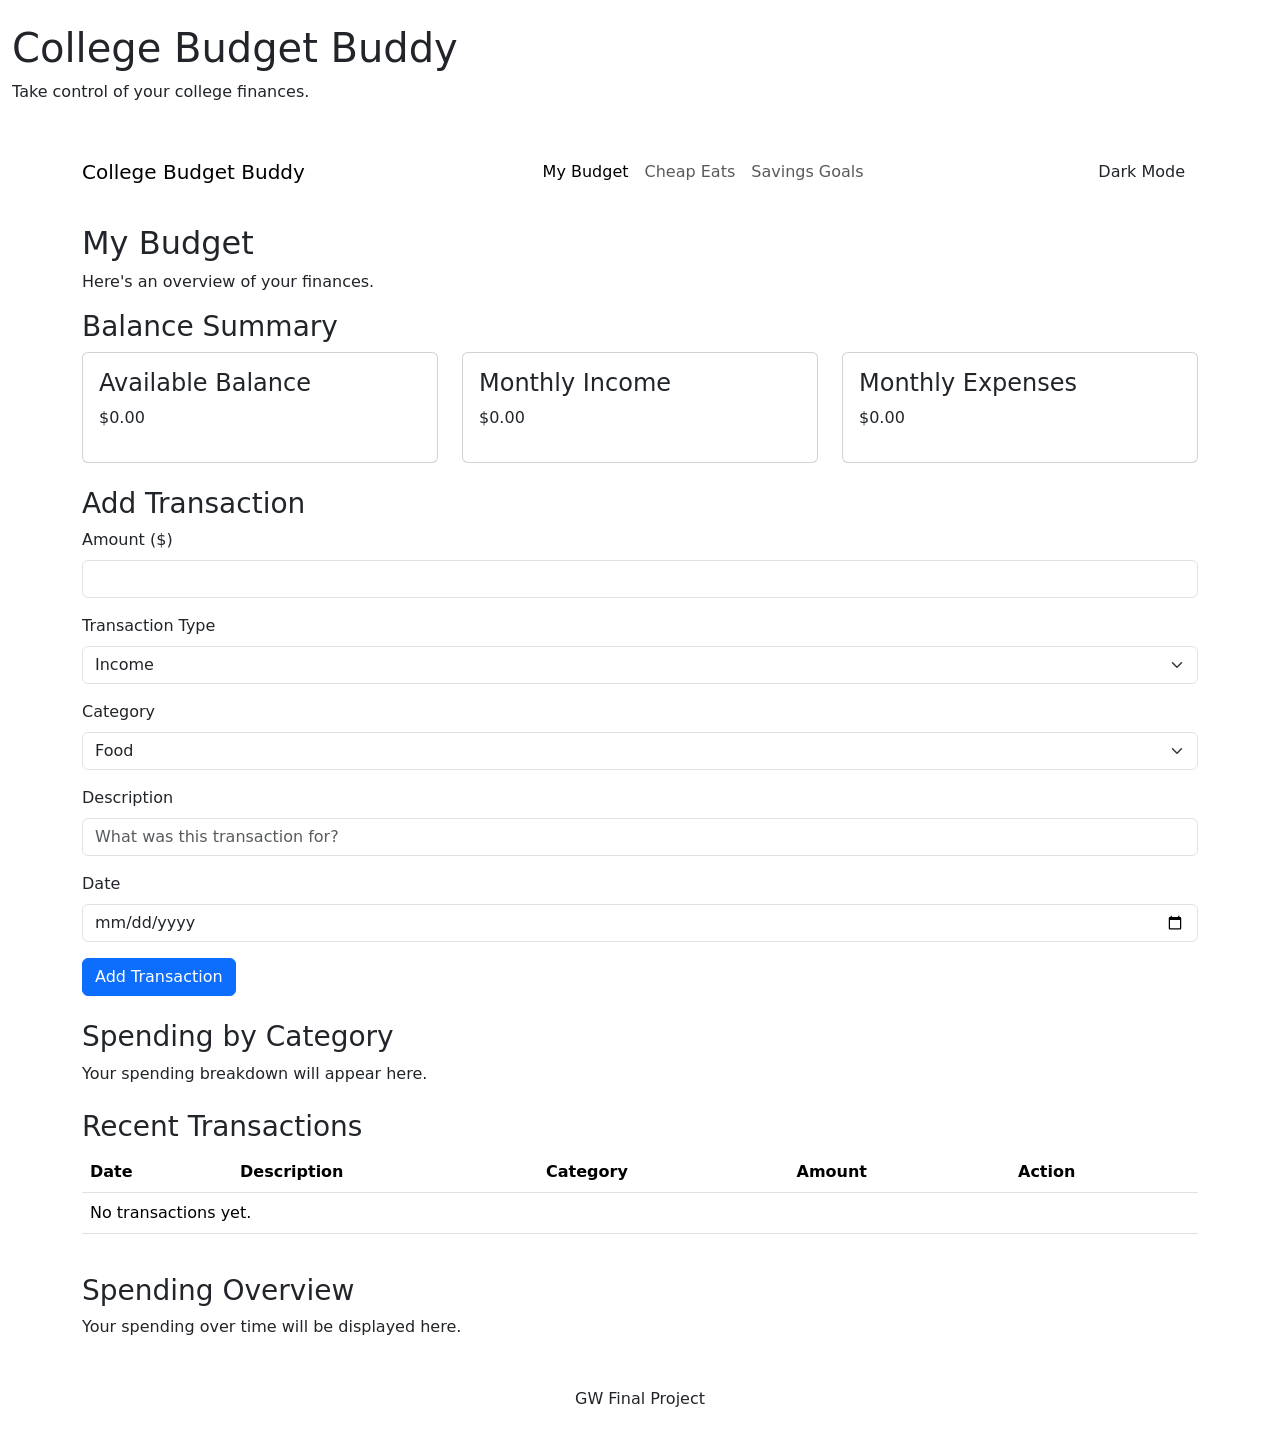
==== index.html @ 173a231f "Added files, forgot to commit before doing code" ====
<!DOCTYPE html>
<html lang="en">

<head>
    <meta charset="UTF-8">
    <meta name="viewport" content="width=device-width, initial-scale=1.0">

    <title>College Budget Buddy</title>

    <!-- Bootstrap CSS -->
    <link href="https://cdn.jsdelivr.net/npm/bootstrap@5.3.3/dist/css/bootstrap.min.css" rel="stylesheet">

    <!-- Custom CSS -->
    <link rel="stylesheet" href="css/style.css">
</head>

<body>

    <!-- HEADER -->
    <header class="container-fluid py-4">
        <h1>College Budget Buddy</h1>
        <p>Take control of your college finances.</p>
    </header>

    <!-- NAVIGATION -->
    <nav class="navbar navbar-expand-lg">
        <div class="container">

            <a class="navbar-brand" href="index.html">
                College Budget Buddy
            </a>

            <div class="navbar-nav">
                <a class="nav-link active" href="index.html">My Budget</a>
                <a class="nav-link" href="eats.html">Cheap Eats</a>
                <a class="nav-link" href="savings.html">Savings Goals</a>
            </div>

            <!-- Dark mode functionality will be added with JavaScript -->
            <button class="btn" type="button" id="themeToggle">
                Dark Mode
            </button>

        </div>
    </nav>

    <!-- MAIN CONTENT -->
    <main class="container my-4">

        <h2>My Budget</h2>
        <p>Here's an overview of your finances.</p>

        <!-- BALANCE SUMMARY -->
        <section class="mb-4" aria-labelledby="balanceHeading">

            <h3 id="balanceHeading">Balance Summary</h3>

            <div class="row">

                <div class="col-md-4">
                    <div class="card p-3">
                        <h4>Available Balance</h4>
                        <p id="balance">$0.00</p>
                    </div>
                </div>

                <div class="col-md-4">
                    <div class="card p-3">
                        <h4>Monthly Income</h4>
                        <p id="income">$0.00</p>
                    </div>
                </div>

                <div class="col-md-4">
                    <div class="card p-3">
                        <h4>Monthly Expenses</h4>
                        <p id="expenses">$0.00</p>
                    </div>
                </div>

            </div>
        </section>

        <!-- ADD TRANSACTION FORM -->
        <section class="mb-4" aria-labelledby="transactionHeading">

            <h3 id="transactionHeading">Add Transaction</h3>

            <form id="transactionForm">

                <div class="mb-3">
                    <label for="amount" class="form-label">Amount ($)</label>
                    <input type="number" class="form-control"
                        id="amount" min="0.01" step="0.01" required>
                </div>

                <div class="mb-3">
                    <label for="type" class="form-label">Transaction Type</label>
                    <select class="form-select" id="type">
                        <option value="income">Income</option>
                        <option value="expense">Expense</option>
                    </select>
                </div>

                <div class="mb-3">
                    <label for="category" class="form-label">Category</label>
                    <select class="form-select" id="category">
                        <option value="food">Food</option>
                        <option value="transport">Transportation</option>
                        <option value="books">Books</option>
                        <option value="housing">Housing</option>
                        <option value="entertainment">Entertainment</option>
                        <option value="other">Other</option>
                    </select>
                </div>

                <div class="mb-3">
                    <label for="description" class="form-label">Description</label>
                    <input type="text" class="form-control"
                        id="description" placeholder="What was this transaction for?">
                </div>

                <div class="mb-3">
                    <label for="date" class="form-label">Date</label>
                    <input type="date" class="form-control" id="date" required>
                </div>

                <button type="submit" class="btn btn-primary">
                    Add Transaction
                </button>

            </form>
        </section>

        <!-- SPENDING BY CATEGORY -->
        <section class="mb-4" aria-labelledby="categoryHeading">

            <h3 id="categoryHeading">Spending by Category</h3>

            <p id="categoryPlaceholder">
                Your spending breakdown will appear here.
            </p>

        </section>

        <!-- RECENT TRANSACTIONS -->
        <section class="mb-4" aria-labelledby="recentHeading">

            <h3 id="recentHeading">Recent Transactions</h3>

            <div class="table-responsive">
                <table class="table" id="transactionTable">

                    <thead>
                        <tr>
                            <th scope="col">Date</th>
                            <th scope="col">Description</th>
                            <th scope="col">Category</th>
                            <th scope="col">Amount</th>
                            <th scope="col">Action</th>
                        </tr>
                    </thead>

                    <tbody id="transactionList">
                        <tr>
                            <td colspan="5">No transactions yet.</td>
                        </tr>
                    </tbody>

                </table>
            </div>

        </section>

        <!-- SPENDING OVERVIEW -->
        <section class="mb-4" aria-labelledby="overviewHeading">

            <h3 id="overviewHeading">Spending Overview</h3>

            <p id="chartPlaceholder">
                Your spending over time will be displayed here.
            </p>

        </section>

    </main>

    <!-- FOOTER -->
    <footer class="container-fluid text-center py-4">
        <p>GW Final Project</p>
    </footer>

</body>
</html>
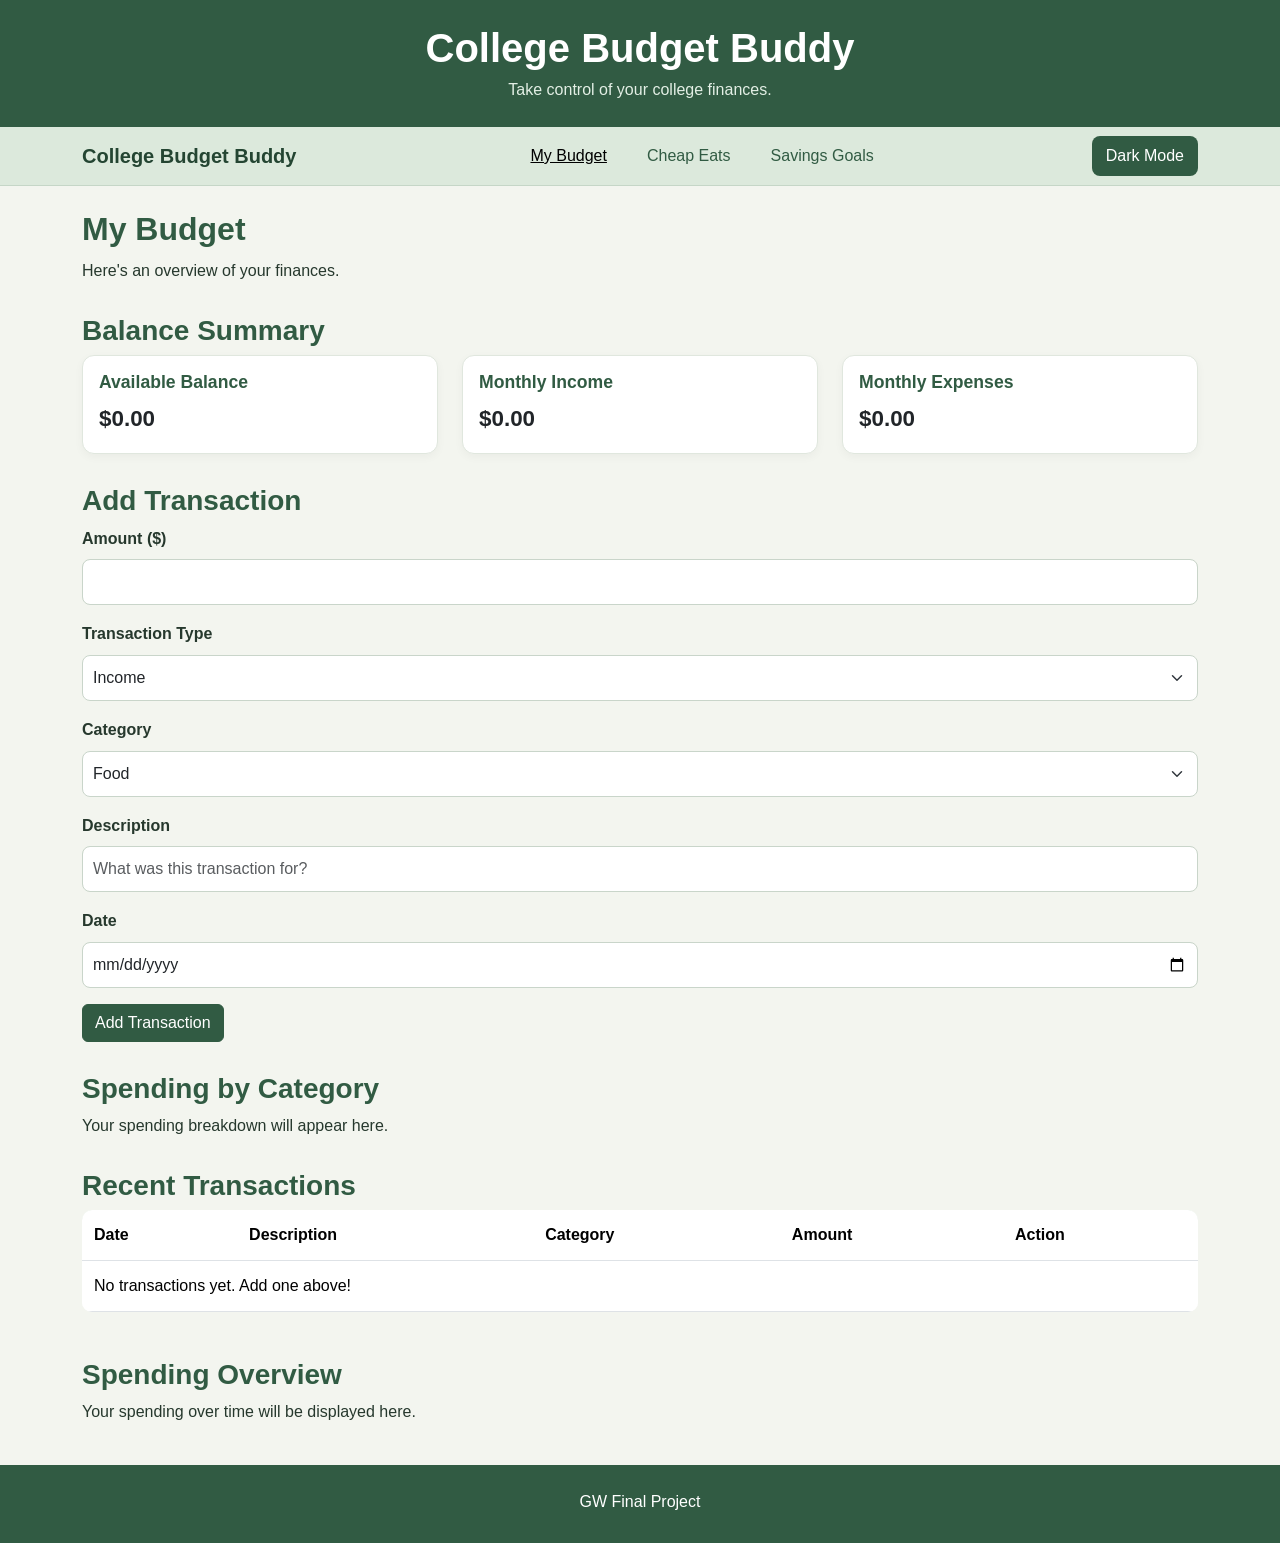
==== commit d67e415f: "Added an api for a food search, soon a food map!" ====
--- a/index.html
+++ b/index.html
@@ -189,6 +189,13 @@
     <!-- FOOTER -->
     <footer class="container-fluid text-center py-4">
         <p>GW Final Project</p>
+    
+        <!-- Bootstrap JavaScript -->
+    <script src="https://cdn.jsdelivr.net/npm/bootstrap@5.3.3/dist/js/bootstrap.bundle.min.js"></script>
+
+    <!-- Custom JavaScript -->
+    <script src="js/script.js"></script>
+
     </footer>
 
 </body>
--- a/css/style.css
+++ b/css/style.css
@@ -0,0 +1,386 @@
+
+/* =================================
+   COLLEGE BUDGET BUDDY
+   Main Stylesheet
+================================= */
+
+
+/* =================================
+   1. GLOBAL STYLES
+================================= */
+
+* {
+    box-sizing: border-box;
+}
+
+body {
+    margin: 0;
+    background-color: #F3F5EF;
+    color: #26382D;
+    font-family: Arial, Helvetica, sans-serif;
+    line-height: 1.6;
+    transition: background-color 0.3s, color 0.3s;
+}
+
+h1, h2, h3, h4 {
+    color: #315B43;
+    font-weight: 600;
+}
+
+h2 {
+    margin-bottom: 10px;
+}
+
+section {
+    margin-top: 30px;
+}
+
+
+/* =================================
+   2. HEADER
+================================= */
+
+header {
+    background-color: #315B43;
+    color: white;
+    text-align: center;
+}
+
+header h1 {
+    color: white;
+    margin-bottom: 5px;
+}
+
+header p {
+    margin-bottom: 0;
+    color: #E3EFE5;
+}
+
+
+/* =================================
+   3. NAVIGATION
+================================= */
+
+.navbar {
+    background-color: #DCE9DC;
+    border-bottom: 1px solid #C5D6C7;
+}
+
+.navbar-brand {
+    color: #244532;
+    font-weight: bold;
+}
+
+.nav-link {
+    color: #315B43;
+    font-weight: 500;
+}
+
+.nav-link:hover,
+.nav-link.active {
+    color: #163B26;
+    text-decoration: underline;
+}
+
+#themeToggle {
+    background-color: #315B43;
+    color: white;
+    border: none;
+    border-radius: 8px;
+    padding: 8px 14px;
+}
+
+#themeToggle:hover {
+    background-color: #244532;
+}
+
+/* NAVIGATION SPACING */
+.navbar-nav {
+    display: flex;
+    flex-wrap: wrap;
+    gap: 12px;
+}
+
+.nav-link {
+    padding: 8px 14px !important;
+    border-radius: 8px;
+}
+
+/* RESPONSIVE NAVIGATION */
+@media (max-width: 768px) {
+    .navbar-nav {
+        flex-direction: column;
+        align-items: stretch;
+        gap: 4px;
+    }
+
+    .nav-link {
+        display: block;
+        padding: 10px 14px !important;
+    }
+}
+/* =================================
+   4. MAIN CONTENT
+================================= */
+
+main {
+    min-height: 65vh;
+}
+
+main > h2 {
+    margin-top: 15px;
+}
+
+
+/* =================================
+   5. CARDS
+================================= */
+
+.card {
+    background-color: white;
+    border: 1px solid #E0E7DE;
+    border-radius: 12px;
+    box-shadow: 0 3px 10px rgba(0, 0, 0, 0.04);
+    height: 100%;
+}
+
+.card h4 {
+    font-size: 1.1rem;
+}
+
+.card p {
+    font-size: 1.4rem;
+    font-weight: bold;
+    margin-bottom: 0;
+}
+
+
+/* =================================
+   6. FORMS AND BUTTONS
+================================= */
+
+.form-control,
+.form-select {
+    border: 1px solid #C9D5CA;
+    border-radius: 8px;
+    padding: 10px;
+}
+
+.form-control:focus,
+.form-select:focus {
+    border-color: #547D5D;
+    box-shadow: 0 0 0 0.2rem rgba(49, 91, 67, 0.15);
+}
+
+.form-label {
+    font-weight: 600;
+}
+
+.btn-primary {
+    background-color: #315B43;
+    border-color: #315B43;
+}
+
+.btn-primary:hover {
+    background-color: #244532;
+    border-color: #244532;
+}
+
+
+/* =================================
+   7. TRANSACTION TABLE
+================================= */
+
+.table {
+    background-color: white;
+    border-radius: 10px;
+    overflow: hidden;
+}
+
+.table thead {
+    background-color: #DCE9DC;
+    color: #244532;
+}
+
+.table th,
+.table td {
+    padding: 12px;
+}
+
+
+/* =================================
+   8. CHEAP EATS MAP
+================================= */
+
+#foodMap {
+    min-height: 350px;
+    background-color: #E2EBDD;
+    border: 2px dashed #9EB59F !important;
+    display: flex;
+    flex-direction: column;
+    justify-content: center;
+    align-items: center;
+}
+
+#foodMap p {
+    color: #526B59;
+}
+
+
+/* =================================
+   9. RECIPE RESULTS
+================================= */
+
+#recipeResults {
+    margin-top: 15px;
+}
+
+#recipeResults .card img {
+    width: 100%;
+    height: 180px;
+    object-fit: cover;
+    border-radius: 10px 10px 0 0;
+}
+
+
+/* =================================
+   10. SAVINGS GOALS
+================================= */
+
+#savingsGoalList .card {
+    margin-bottom: 15px;
+}
+
+.progress {
+    height: 12px;
+    background-color: #DCE9DC;
+    border-radius: 10px;
+}
+
+.progress-bar {
+    background-color: #477A50;
+}
+
+
+/* =================================
+   11. FOOTER
+================================= */
+
+footer {
+    background-color: #315B43;
+    color: white;
+    margin-top: 40px;
+}
+
+footer p {
+    margin-bottom: 5px;
+}
+
+
+/* =================================
+   12. DARK MODE
+   JavaScript will toggle this class.
+================================= */
+
+body.dark-mode {
+    background-color: #17241D;
+    color: #E2EAE3;
+}
+
+body.dark-mode h1,
+body.dark-mode h2,
+body.dark-mode h3,
+body.dark-mode h4 {
+    color: #B9D6BE;
+}
+
+body.dark-mode .navbar {
+    background-color: #263D30;
+    border-color: #385743;
+}
+
+body.dark-mode .navbar-brand,
+body.dark-mode .nav-link {
+    color: #E2EAE3;
+}
+
+body.dark-mode .nav-link:hover,
+body.dark-mode .nav-link.active {
+    color: #B9D6BE;
+}
+
+body.dark-mode .card,
+body.dark-mode .table {
+    background-color: #26352C;
+    color: #E2EAE3;
+    border-color: #405546;
+}
+
+body.dark-mode .table thead {
+    background-color: #385743;
+    color: white;
+}
+
+body.dark-mode .form-control,
+body.dark-mode .form-select {
+    background-color: #26352C;
+    color: white;
+    border-color: #526B59;
+}
+
+body.dark-mode .form-control::placeholder {
+    color: #AAB9AD;
+}
+
+body.dark-mode #foodMap {
+    background-color: #263D30;
+    border-color: #668C6C !important;
+}
+
+body.dark-mode #foodMap p {
+    color: #D0E0D3;
+}
+
+body.dark-mode .progress {
+    background-color: #405546;
+}
+
+body.dark-mode hr {
+    border-color: #526B59;
+}
+
+
+/* =================================
+   13. RESPONSIVE DESIGN
+================================= */
+
+@media (max-width: 768px) {
+
+    header {
+        padding: 20px 10px;
+    }
+
+    .navbar .container {
+        flex-direction: column;
+        gap: 10px;
+    }
+
+    .navbar-nav {
+        flex-direction: row;
+        flex-wrap: wrap;
+        justify-content: center;
+    }
+
+    #themeToggle {
+        margin-top: 5px;
+    }
+
+    #foodMap {
+        min-height: 250px;
+    }
+
+    main {
+        padding: 10px;
+    }
+
+}
